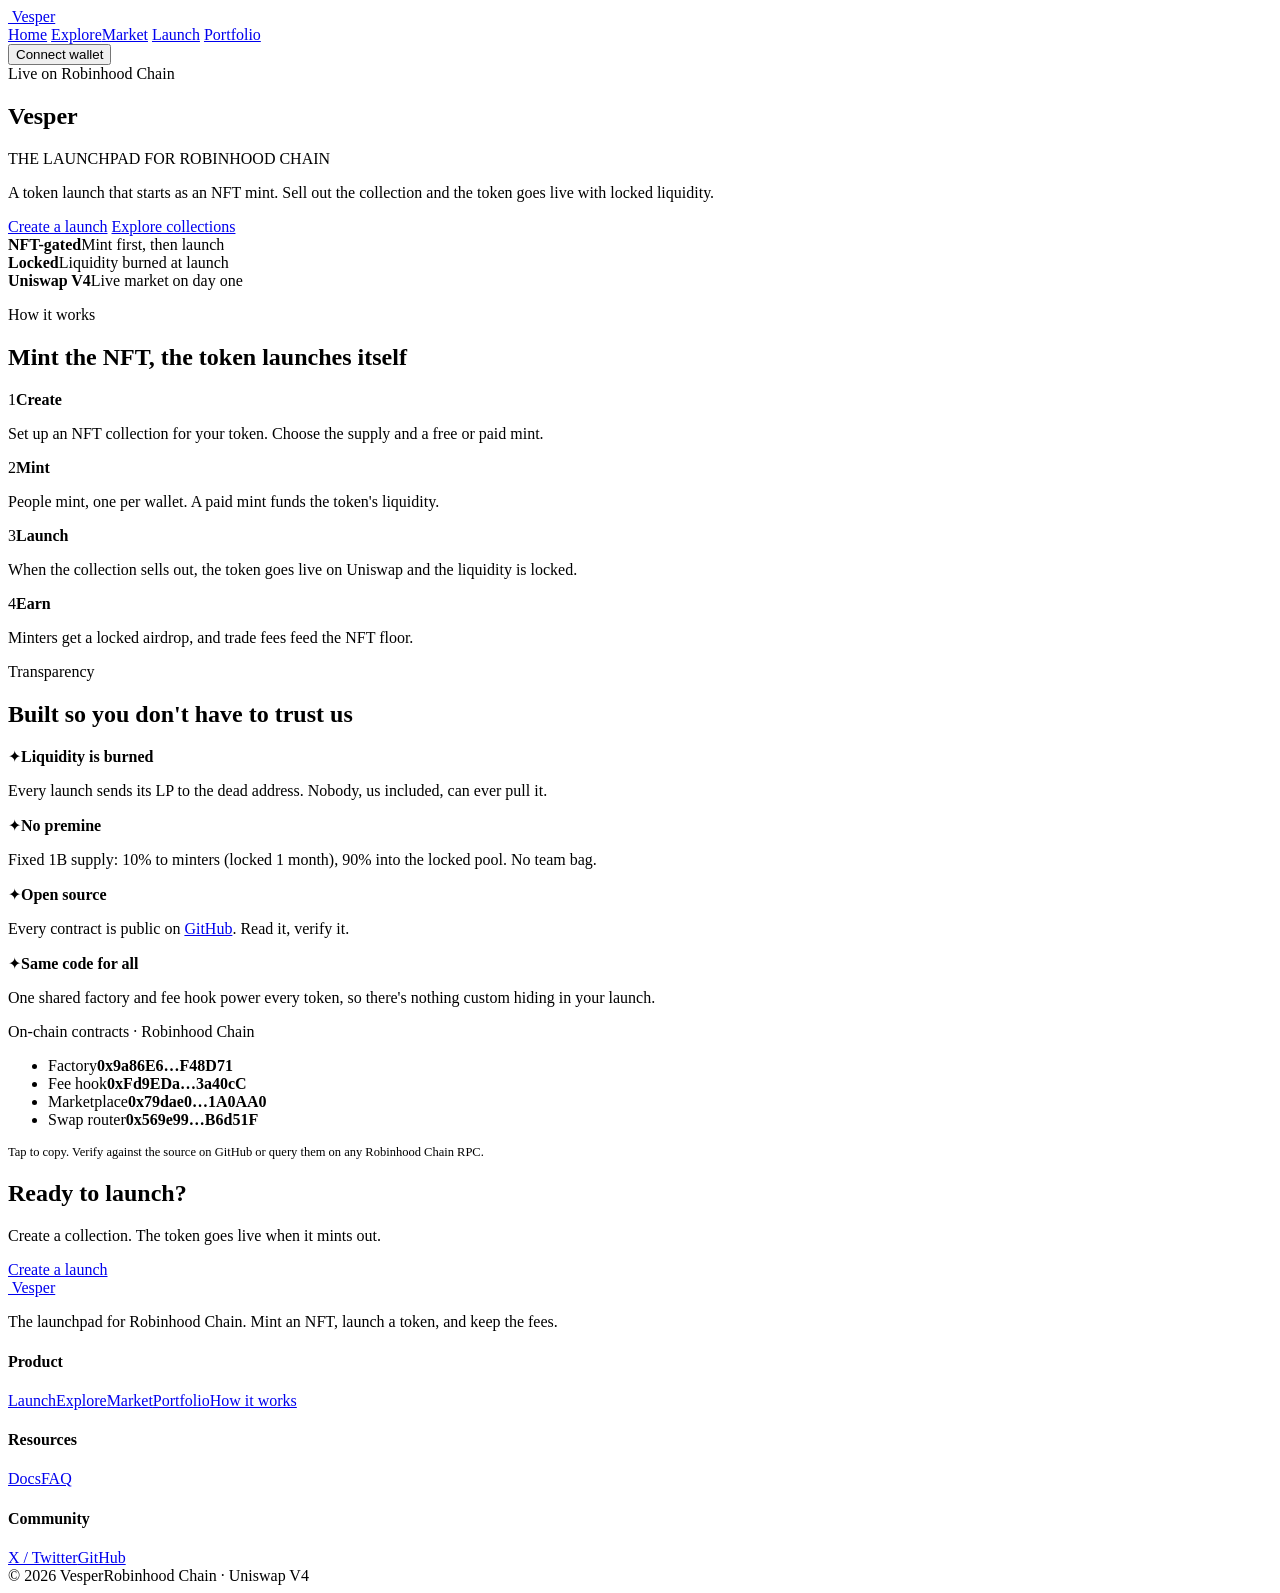
==== web/public/index.html @ e0ad6200 "Fix marketplace listings not loading: disable JSON-RPC batching (quarrel hangs on batch arrays), dro" ====
<!doctype html>
<html lang="en">
<head>
<meta charset="utf-8" />
<meta name="viewport" content="width=device-width, initial-scale=1" />
<title>Vesper — the launchpad for Robinhood Chain</title>
<meta name="description" content="Mint an NFT, launch a token. When a collection mints out, its token auto-launches with locked Uniswap liquidity. Minters get a locked airdrop, and trade fees keep lifting the NFT floor." />
<link rel="icon" type="image/png" href="/favicon.png" />
<meta property="og:title" content="Vesper — the launchpad for Robinhood Chain" />
<meta property="og:description" content="Mint an NFT, launch a token. Locked liquidity, minter airdrops, and a fee-backed NFT floor." />
<meta property="og:image" content="/og.png" />
<meta property="og:type" content="website" />
<meta name="twitter:card" content="summary_large_image" />
<meta name="twitter:image" content="/og.png" />
<link rel="preconnect" href="https://fonts.googleapis.com" />
<link rel="preconnect" href="https://fonts.gstatic.com" crossorigin />
<link href="https://fonts.googleapis.com/css2?family=Playfair+Display:wght@500;600;700;800&family=Inter:wght@400;500;600;700&display=swap" rel="stylesheet" />
<link rel="preconnect" href="https://cdn.jsdelivr.net" />
<link rel="stylesheet" href="/style.css?v=12" />
</head>
<body>
<header class="nav">
  <a class="brand" href="/"><img src="/star.png" alt="" class="brand-star"/> Vesper</a>
  <nav class="nav-links">
    <a href="/" class="active">Home</a>
    <a href="/explore">Explore</a><a href="/market">Market</a>
    <a href="/launch">Launch</a>
    <a href="/portfolio">Portfolio</a>
  </nav>
  <button class="btn primary sm" data-connect>Connect wallet</button>
</header>

<main>
  <section class="hero">
    <div class="hero-inner">
      <span class="badge"><i></i> Live on Robinhood Chain</span>
      <img src="/star.png" alt="" class="hero-star" />
      <h1>Vesper</h1>
      <p class="kicker">THE LAUNCHPAD FOR ROBINHOOD CHAIN</p>
      <p class="sub">A token launch that starts as an NFT mint. Sell out the collection and the token goes live with locked liquidity.</p>
      <div class="cta">
        <a href="/launch" class="btn primary">Create a launch</a>
        <a href="/explore" class="btn ghost">Explore collections</a>
      </div>
    </div>
    <div class="hero-fade"></div>
  </section>

  <div class="wrap">
    <section class="stats three">
      <div><b>NFT-gated</b><span>Mint first, then launch</span></div>
      <div><b>Locked</b><span>Liquidity burned at launch</span></div>
      <div><b>Uniswap V4</b><span>Live market on day one</span></div>
    </section>

    <section class="section">
      <div class="sec-head center"><div>
        <p class="eyebrow">How it works</p>
        <h2>Mint the NFT, the token launches itself</h2>
      </div></div>
      <div class="steps">
        <div class="step"><span class="num">1</span><b>Create</b><p>Set up an NFT collection for your token. Choose the supply and a free or paid mint.</p></div>
        <div class="step"><span class="num">2</span><b>Mint</b><p>People mint, one per wallet. A paid mint funds the token's liquidity.</p></div>
        <div class="step"><span class="num">3</span><b>Launch</b><p>When the collection sells out, the token goes live on Uniswap and the liquidity is locked.</p></div>
        <div class="step"><span class="num">4</span><b>Earn</b><p>Minters get a locked airdrop, and trade fees feed the NFT floor.</p></div>
      </div>
    </section>

    <section class="section">
      <div class="sec-head center"><div>
        <p class="eyebrow">Transparency</p>
        <h2>Built so you don't have to trust us</h2>
      </div></div>
      <div class="steps">
        <div class="step"><span class="ic">✦</span><b>Liquidity is burned</b><p>Every launch sends its LP to the dead address. Nobody, us included, can ever pull it.</p></div>
        <div class="step"><span class="ic">✦</span><b>No premine</b><p>Fixed 1B supply: 10% to minters (locked 1 month), 90% into the locked pool. No team bag.</p></div>
        <div class="step"><span class="ic">✦</span><b>Open source</b><p>Every contract is public on <a href="https://github.com/vesperpad/vesper" target="_blank" rel="noopener">GitHub</a>. Read it, verify it.</p></div>
        <div class="step"><span class="ic">✦</span><b>Same code for all</b><p>One shared factory and fee hook power every token, so there's nothing custom hiding in your launch.</p></div>
      </div>
      <div class="card" style="margin-top:16px">
        <p class="eyebrow">On-chain contracts · Robinhood Chain</p>
        <ul class="pv-facts">
          <li><span>Factory</span><b class="mono" data-copy="0x9a86E62BD2fe67220a8161099868406912F48D71">0x9a86E6…F48D71</b></li>
          <li><span>Fee hook</span><b class="mono" data-copy="0xFd9EDa1DC25Df6fEC433Df778940D100a33a40cC">0xFd9EDa…3a40cC</b></li>
          <li><span>Marketplace</span><b class="mono" data-copy="0x79dae07308e70c6Ce649D1dd9bD650249A1A0AA0">0x79dae0…1A0AA0</b></li>
          <li><span>Swap router</span><b class="mono" data-copy="0x569e99E9E8C09C4940a0407aD4E3d8ef90B6d51F">0x569e99…B6d51F</b></li>
        </ul>
        <p class="muted" style="font-size:12.5px;margin:6px 0 0">Tap to copy. Verify against the source on GitHub or query them on any Robinhood Chain RPC.</p>
      </div>
    </section>

    <section class="section">
      <div class="cta-band">
        <div><h2>Ready to launch?</h2><p class="muted">Create a collection. The token goes live when it mints out.</p></div>
        <a href="/launch" class="btn primary">Create a launch</a>
      </div>
    </section>
  </div>
</main>

<footer class="site-foot">
  <div class="wrap foot-grid">
    <div class="foot-brand">
      <a class="brand-sm" href="/"><img src="/star.png" alt="" class="brand-star"/> Vesper</a>
      <p class="muted">The launchpad for Robinhood Chain. Mint an NFT, launch a token, and keep the fees.</p>
    </div>
    <div class="foot-col"><h4>Product</h4><a href="/launch">Launch</a><a href="/explore">Explore</a><a href="/market">Market</a><a href="/portfolio">Portfolio</a><a href="/how">How it works</a></div>
    <div class="foot-col"><h4>Resources</h4><a href="/docs">Docs</a><a href="/faq">FAQ</a></div>
    <div class="foot-col"><h4>Community</h4><a href="https://x.com/vesperpad" target="_blank" rel="noopener">X / Twitter</a><a href="https://github.com/vesperpad/vesper" target="_blank" rel="noopener">GitHub</a></div>
  </div>
  <div class="wrap foot-bottom"><span class="muted">© 2026 Vesper</span><span class="muted">Robinhood Chain · Uniswap V4</span></div>
</footer>

<script src="https://cdn.jsdelivr.net/npm/ethers@6.13.2/dist/ethers.umd.min.js"></script>
<script src="/config.js"></script>
<script src="/app.js?v=12"></script>
</body>
</html>
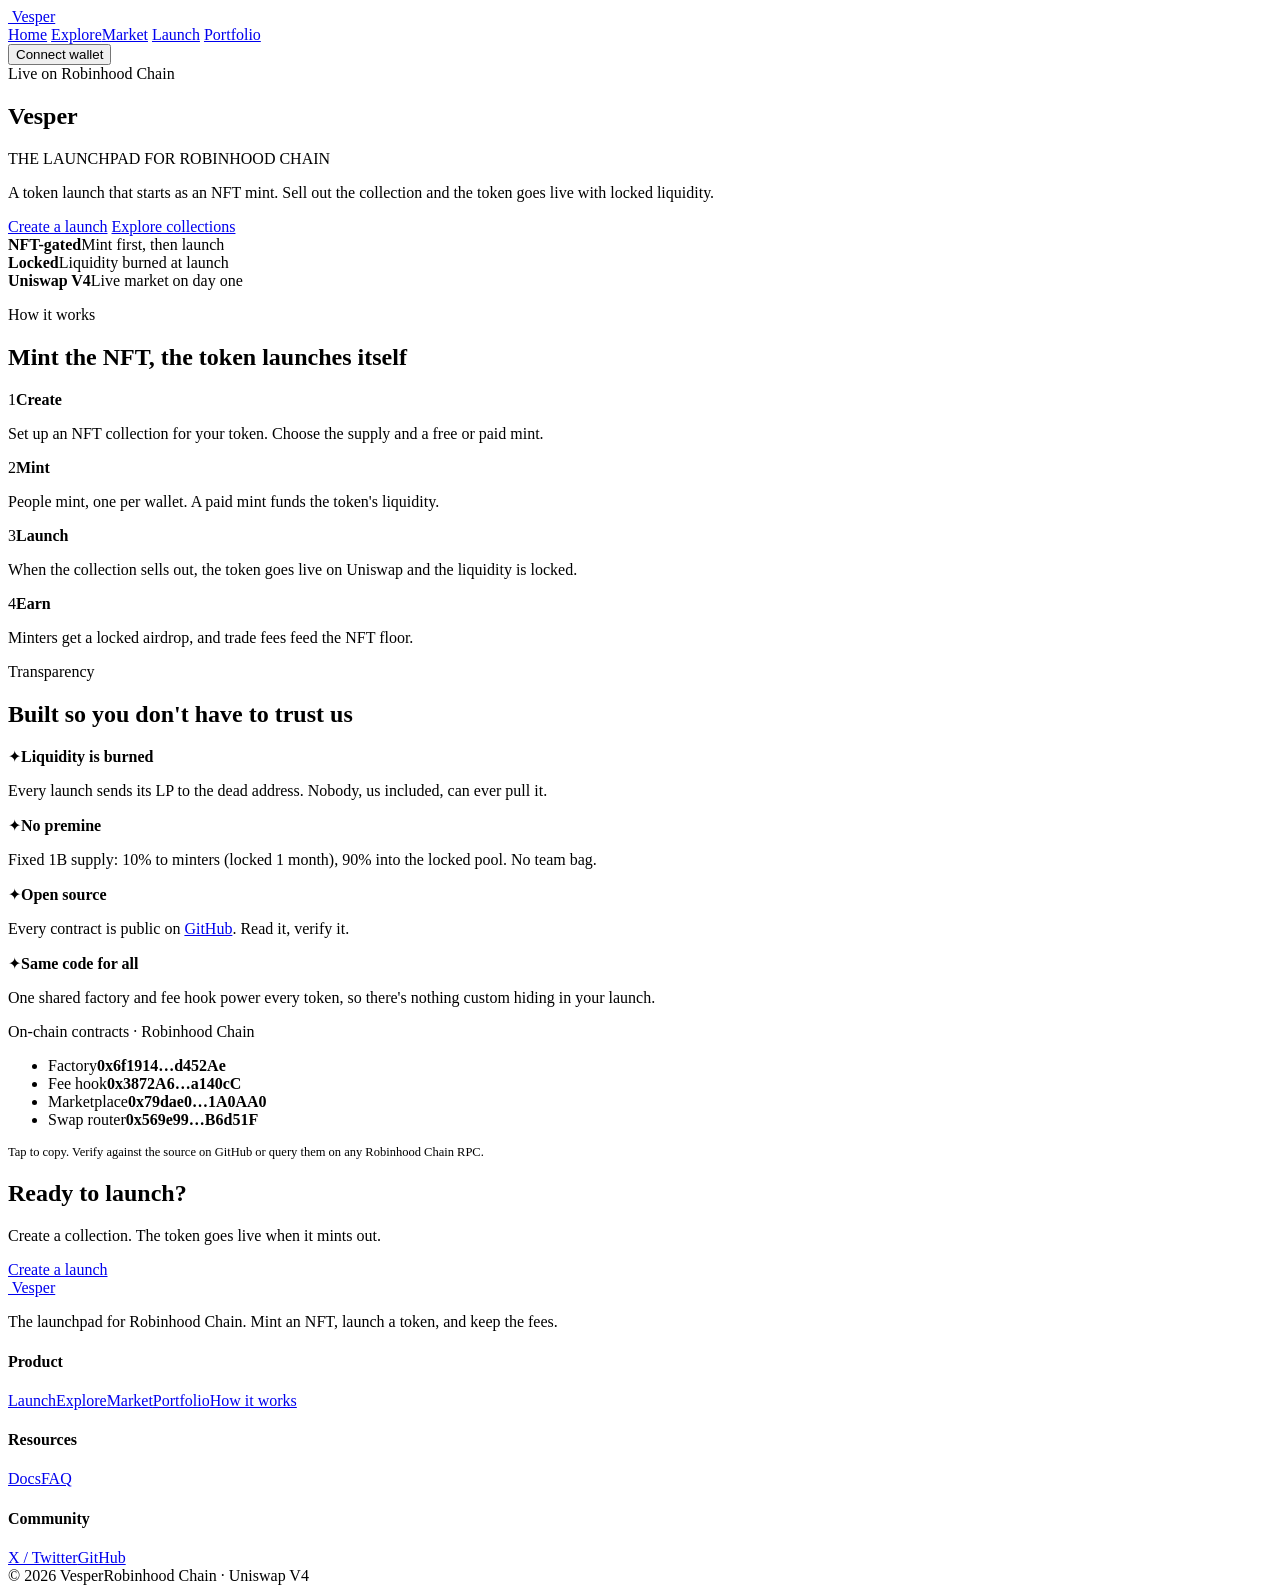
==== commit 2ef1b4fd: "Deploy manual-claim hook + factory to Robinhood Chain; wire config to new HOOK 0x3872A6 / FACTORY 0x" ====
--- a/web/public/index.html
+++ b/web/public/index.html
@@ -16,7 +16,7 @@
 <link rel="preconnect" href="https://fonts.gstatic.com" crossorigin />
 <link href="https://fonts.googleapis.com/css2?family=Playfair+Display:wght@500;600;700;800&family=Inter:wght@400;500;600;700&display=swap" rel="stylesheet" />
 <link rel="preconnect" href="https://cdn.jsdelivr.net" />
-<link rel="stylesheet" href="/style.css?v=12" />
+<link rel="stylesheet" href="/style.css?v=16" />
 </head>
 <body>
 <header class="nav">
@@ -80,8 +80,8 @@
       <div class="card" style="margin-top:16px">
         <p class="eyebrow">On-chain contracts · Robinhood Chain</p>
         <ul class="pv-facts">
-          <li><span>Factory</span><b class="mono" data-copy="0x9a86E62BD2fe67220a8161099868406912F48D71">0x9a86E6…F48D71</b></li>
-          <li><span>Fee hook</span><b class="mono" data-copy="0xFd9EDa1DC25Df6fEC433Df778940D100a33a40cC">0xFd9EDa…3a40cC</b></li>
+          <li><span>Factory</span><b class="mono" data-copy="0x6f1914E5936077d47E5682d3D4662fD168d452Ae">0x6f1914…d452Ae</b></li>
+          <li><span>Fee hook</span><b class="mono" data-copy="0x3872A66a82B7c6e98a795AdDB7A92D9898a140cC">0x3872A6…a140cC</b></li>
           <li><span>Marketplace</span><b class="mono" data-copy="0x79dae07308e70c6Ce649D1dd9bD650249A1A0AA0">0x79dae0…1A0AA0</b></li>
           <li><span>Swap router</span><b class="mono" data-copy="0x569e99E9E8C09C4940a0407aD4E3d8ef90B6d51F">0x569e99…B6d51F</b></li>
         </ul>
@@ -113,6 +113,6 @@
 
 <script src="https://cdn.jsdelivr.net/npm/ethers@6.13.2/dist/ethers.umd.min.js"></script>
 <script src="/config.js"></script>
-<script src="/app.js?v=12"></script>
+<script src="/app.js?v=16"></script>
 </body>
 </html>
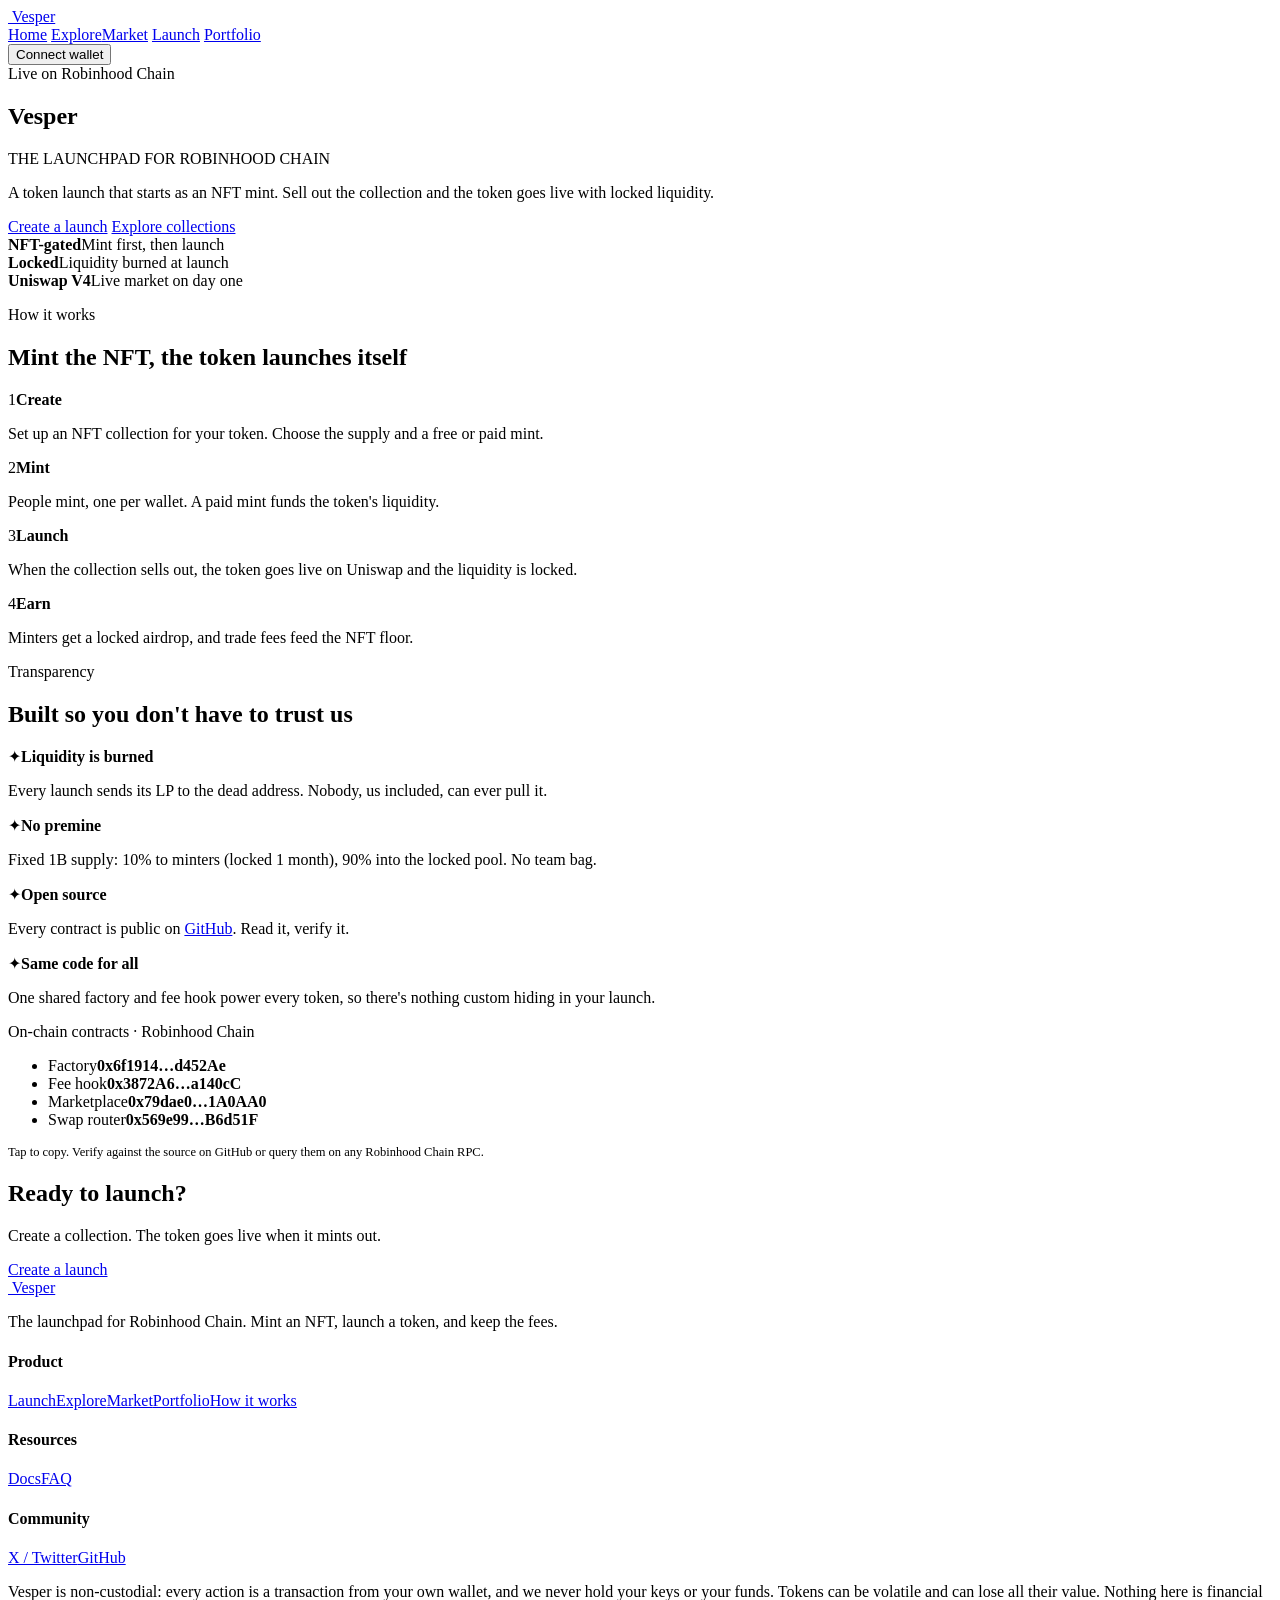
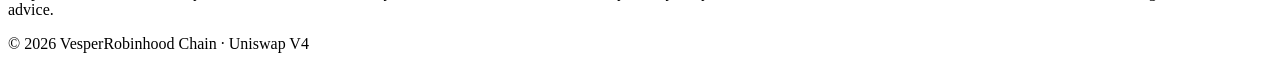
==== commit 93867349: "Trust pass (Pons-style): README security+verification section, non-custodial disclaimer in footer, d" ====
--- a/web/public/index.html
+++ b/web/public/index.html
@@ -16,7 +16,7 @@
 <link rel="preconnect" href="https://fonts.gstatic.com" crossorigin />
 <link href="https://fonts.googleapis.com/css2?family=Playfair+Display:wght@500;600;700;800&family=Inter:wght@400;500;600;700&display=swap" rel="stylesheet" />
 <link rel="preconnect" href="https://cdn.jsdelivr.net" />
-<link rel="stylesheet" href="/style.css?v=16" />
+<link rel="stylesheet" href="/style.css?v=17" />
 </head>
 <body>
 <header class="nav">
@@ -108,11 +108,12 @@
     <div class="foot-col"><h4>Resources</h4><a href="/docs">Docs</a><a href="/faq">FAQ</a></div>
     <div class="foot-col"><h4>Community</h4><a href="https://x.com/vesperpad" target="_blank" rel="noopener">X / Twitter</a><a href="https://github.com/vesperpad/vesper" target="_blank" rel="noopener">GitHub</a></div>
   </div>
+  <div class="wrap foot-note"><p class="muted">Vesper is non-custodial: every action is a transaction from your own wallet, and we never hold your keys or your funds. Tokens can be volatile and can lose all their value. Nothing here is financial advice.</p></div>
   <div class="wrap foot-bottom"><span class="muted">© 2026 Vesper</span><span class="muted">Robinhood Chain · Uniswap V4</span></div>
 </footer>
 
 <script src="https://cdn.jsdelivr.net/npm/ethers@6.13.2/dist/ethers.umd.min.js"></script>
 <script src="/config.js"></script>
-<script src="/app.js?v=16"></script>
+<script src="/app.js?v=17"></script>
 </body>
 </html>
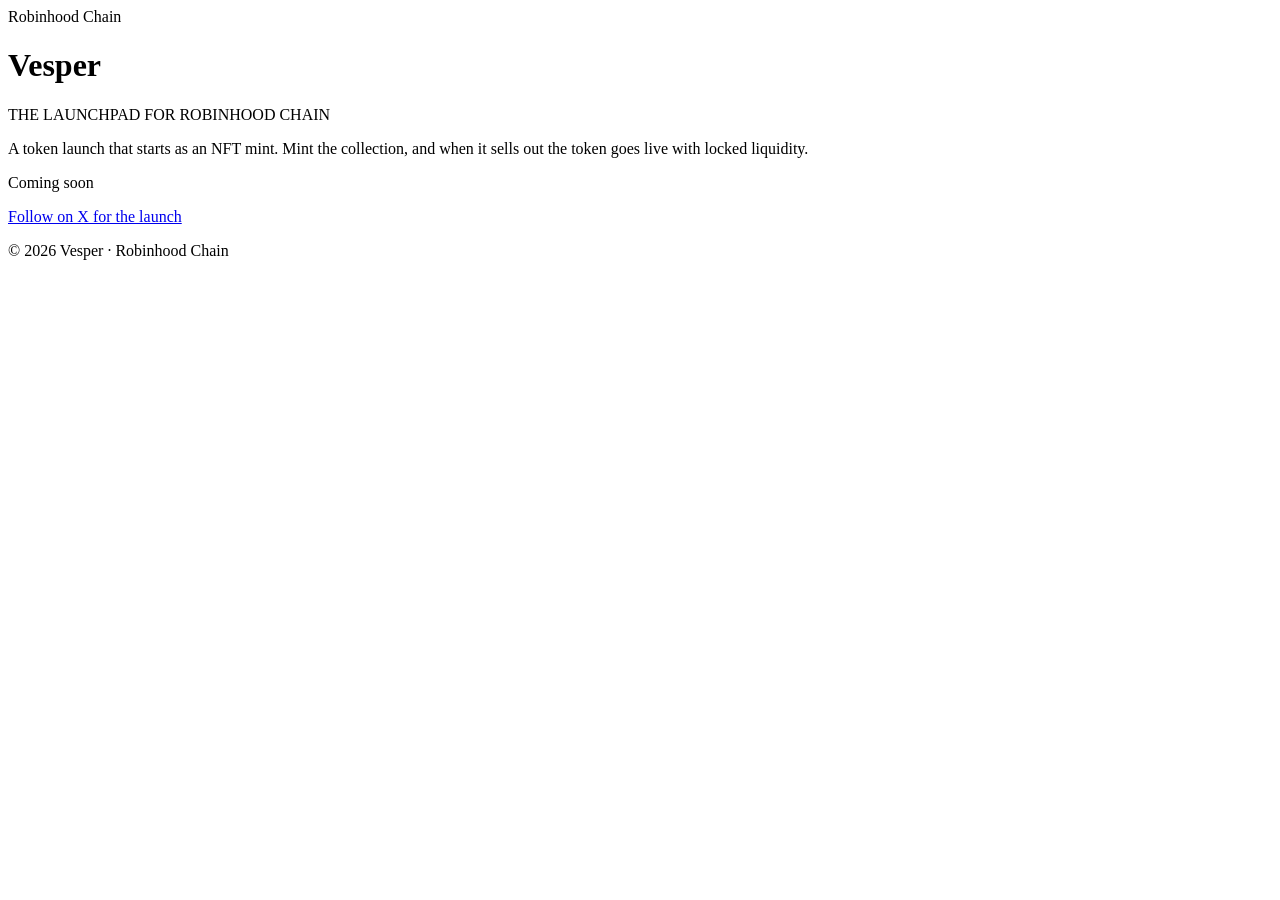
==== commit 8376d85e: "Landing: coming-soon splash at / (full app moved to /home); absolute og:image + twitter card so X sh" ====
--- a/web/public/index.html
+++ b/web/public/index.html
@@ -3,117 +3,43 @@
 <head>
 <meta charset="utf-8" />
 <meta name="viewport" content="width=device-width, initial-scale=1" />
-<title>Vesper — the launchpad for Robinhood Chain</title>
-<meta name="description" content="Mint an NFT, launch a token. When a collection mints out, its token auto-launches with locked Uniswap liquidity. Minters get a locked airdrop, and trade fees keep lifting the NFT floor." />
+<title>Vesper — coming soon</title>
+<meta name="description" content="A token launch that starts as an NFT mint. Mint the collection, and when it sells out the token goes live on Robinhood Chain with locked liquidity. Coming soon." />
+
+<meta property="og:type" content="website" />
+<meta property="og:url" content="https://vesperpad.world/" />
+<meta property="og:title" content="Vesper — coming soon" />
+<meta property="og:description" content="A token launch that starts as an NFT mint. Coming soon to Robinhood Chain." />
+<meta property="og:image" content="https://vesperpad.world/og.png" />
+<meta property="og:image:width" content="1200" />
+<meta property="og:image:height" content="630" />
+<meta name="twitter:card" content="summary_large_image" />
+<meta name="twitter:site" content="@vesperpad" />
+<meta name="twitter:title" content="Vesper — coming soon" />
+<meta name="twitter:description" content="A token launch that starts as an NFT mint. Coming soon to Robinhood Chain." />
+<meta name="twitter:image" content="https://vesperpad.world/og.png" />
+
 <link rel="icon" type="image/png" href="/favicon.png" />
-<meta property="og:title" content="Vesper — the launchpad for Robinhood Chain" />
-<meta property="og:description" content="Mint an NFT, launch a token. Locked liquidity, minter airdrops, and a fee-backed NFT floor." />
-<meta property="og:image" content="/og.png" />
-<meta property="og:type" content="website" />
-<meta name="twitter:card" content="summary_large_image" />
-<meta name="twitter:image" content="/og.png" />
 <link rel="preconnect" href="https://fonts.googleapis.com" />
 <link rel="preconnect" href="https://fonts.gstatic.com" crossorigin />
 <link href="https://fonts.googleapis.com/css2?family=Playfair+Display:wght@500;600;700;800&family=Inter:wght@400;500;600;700&display=swap" rel="stylesheet" />
-<link rel="preconnect" href="https://cdn.jsdelivr.net" />
-<link rel="stylesheet" href="/style.css?v=17" />
+<link rel="stylesheet" href="/style.css?v=20" />
 </head>
-<body>
-<header class="nav">
-  <a class="brand" href="/"><img src="/star.png" alt="" class="brand-star"/> Vesper</a>
-  <nav class="nav-links">
-    <a href="/" class="active">Home</a>
-    <a href="/explore">Explore</a><a href="/market">Market</a>
-    <a href="/launch">Launch</a>
-    <a href="/portfolio">Portfolio</a>
-  </nav>
-  <button class="btn primary sm" data-connect>Connect wallet</button>
-</header>
-
-<main>
-  <section class="hero">
-    <div class="hero-inner">
-      <span class="badge"><i></i> Live on Robinhood Chain</span>
-      <img src="/star.png" alt="" class="hero-star" />
-      <h1>Vesper</h1>
-      <p class="kicker">THE LAUNCHPAD FOR ROBINHOOD CHAIN</p>
-      <p class="sub">A token launch that starts as an NFT mint. Sell out the collection and the token goes live with locked liquidity.</p>
-      <div class="cta">
-        <a href="/launch" class="btn primary">Create a launch</a>
-        <a href="/explore" class="btn ghost">Explore collections</a>
-      </div>
+<body class="soon">
+<main class="soon-wrap">
+  <div class="soon-glow"></div>
+  <div class="soon-inner">
+    <span class="badge"><i></i> Robinhood Chain</span>
+    <img src="/star.png" alt="" class="soon-star" />
+    <h1>Vesper</h1>
+    <p class="kicker">THE LAUNCHPAD FOR ROBINHOOD CHAIN</p>
+    <p class="soon-sub">A token launch that starts as an NFT mint. Mint the collection, and when it sells out the token goes live with locked liquidity.</p>
+    <p class="soon-tag">Coming soon</p>
+    <div class="cta">
+      <a href="https://x.com/vesperpad" target="_blank" rel="noopener" class="btn primary">Follow on X for the launch</a>
     </div>
-    <div class="hero-fade"></div>
-  </section>
-
-  <div class="wrap">
-    <section class="stats three">
-      <div><b>NFT-gated</b><span>Mint first, then launch</span></div>
-      <div><b>Locked</b><span>Liquidity burned at launch</span></div>
-      <div><b>Uniswap V4</b><span>Live market on day one</span></div>
-    </section>
-
-    <section class="section">
-      <div class="sec-head center"><div>
-        <p class="eyebrow">How it works</p>
-        <h2>Mint the NFT, the token launches itself</h2>
-      </div></div>
-      <div class="steps">
-        <div class="step"><span class="num">1</span><b>Create</b><p>Set up an NFT collection for your token. Choose the supply and a free or paid mint.</p></div>
-        <div class="step"><span class="num">2</span><b>Mint</b><p>People mint, one per wallet. A paid mint funds the token's liquidity.</p></div>
-        <div class="step"><span class="num">3</span><b>Launch</b><p>When the collection sells out, the token goes live on Uniswap and the liquidity is locked.</p></div>
-        <div class="step"><span class="num">4</span><b>Earn</b><p>Minters get a locked airdrop, and trade fees feed the NFT floor.</p></div>
-      </div>
-    </section>
-
-    <section class="section">
-      <div class="sec-head center"><div>
-        <p class="eyebrow">Transparency</p>
-        <h2>Built so you don't have to trust us</h2>
-      </div></div>
-      <div class="steps">
-        <div class="step"><span class="ic">✦</span><b>Liquidity is burned</b><p>Every launch sends its LP to the dead address. Nobody, us included, can ever pull it.</p></div>
-        <div class="step"><span class="ic">✦</span><b>No premine</b><p>Fixed 1B supply: 10% to minters (locked 1 month), 90% into the locked pool. No team bag.</p></div>
-        <div class="step"><span class="ic">✦</span><b>Open source</b><p>Every contract is public on <a href="https://github.com/vesperpad/vesper" target="_blank" rel="noopener">GitHub</a>. Read it, verify it.</p></div>
-        <div class="step"><span class="ic">✦</span><b>Same code for all</b><p>One shared factory and fee hook power every token, so there's nothing custom hiding in your launch.</p></div>
-      </div>
-      <div class="card" style="margin-top:16px">
-        <p class="eyebrow">On-chain contracts · Robinhood Chain</p>
-        <ul class="pv-facts">
-          <li><span>Factory</span><b class="mono" data-copy="0x6f1914E5936077d47E5682d3D4662fD168d452Ae">0x6f1914…d452Ae</b></li>
-          <li><span>Fee hook</span><b class="mono" data-copy="0x3872A66a82B7c6e98a795AdDB7A92D9898a140cC">0x3872A6…a140cC</b></li>
-          <li><span>Marketplace</span><b class="mono" data-copy="0x79dae07308e70c6Ce649D1dd9bD650249A1A0AA0">0x79dae0…1A0AA0</b></li>
-          <li><span>Swap router</span><b class="mono" data-copy="0x569e99E9E8C09C4940a0407aD4E3d8ef90B6d51F">0x569e99…B6d51F</b></li>
-        </ul>
-        <p class="muted" style="font-size:12.5px;margin:6px 0 0">Tap to copy. Verify against the source on GitHub or query them on any Robinhood Chain RPC.</p>
-      </div>
-    </section>
-
-    <section class="section">
-      <div class="cta-band">
-        <div><h2>Ready to launch?</h2><p class="muted">Create a collection. The token goes live when it mints out.</p></div>
-        <a href="/launch" class="btn primary">Create a launch</a>
-      </div>
-    </section>
+    <p class="soon-foot">© 2026 Vesper · Robinhood Chain</p>
   </div>
 </main>
-
-<footer class="site-foot">
-  <div class="wrap foot-grid">
-    <div class="foot-brand">
-      <a class="brand-sm" href="/"><img src="/star.png" alt="" class="brand-star"/> Vesper</a>
-      <p class="muted">The launchpad for Robinhood Chain. Mint an NFT, launch a token, and keep the fees.</p>
-    </div>
-    <div class="foot-col"><h4>Product</h4><a href="/launch">Launch</a><a href="/explore">Explore</a><a href="/market">Market</a><a href="/portfolio">Portfolio</a><a href="/how">How it works</a></div>
-    <div class="foot-col"><h4>Resources</h4><a href="/docs">Docs</a><a href="/faq">FAQ</a></div>
-    <div class="foot-col"><h4>Community</h4><a href="https://x.com/vesperpad" target="_blank" rel="noopener">X / Twitter</a><a href="https://github.com/vesperpad/vesper" target="_blank" rel="noopener">GitHub</a></div>
-  </div>
-  <div class="wrap foot-note"><p class="muted">Vesper is non-custodial: every action is a transaction from your own wallet, and we never hold your keys or your funds. Tokens can be volatile and can lose all their value. Nothing here is financial advice.</p></div>
-  <div class="wrap foot-bottom"><span class="muted">© 2026 Vesper</span><span class="muted">Robinhood Chain · Uniswap V4</span></div>
-</footer>
-
-<script src="https://cdn.jsdelivr.net/npm/ethers@6.13.2/dist/ethers.umd.min.js"></script>
-<script src="/config.js"></script>
-<script src="/app.js?v=17"></script>
 </body>
 </html>
